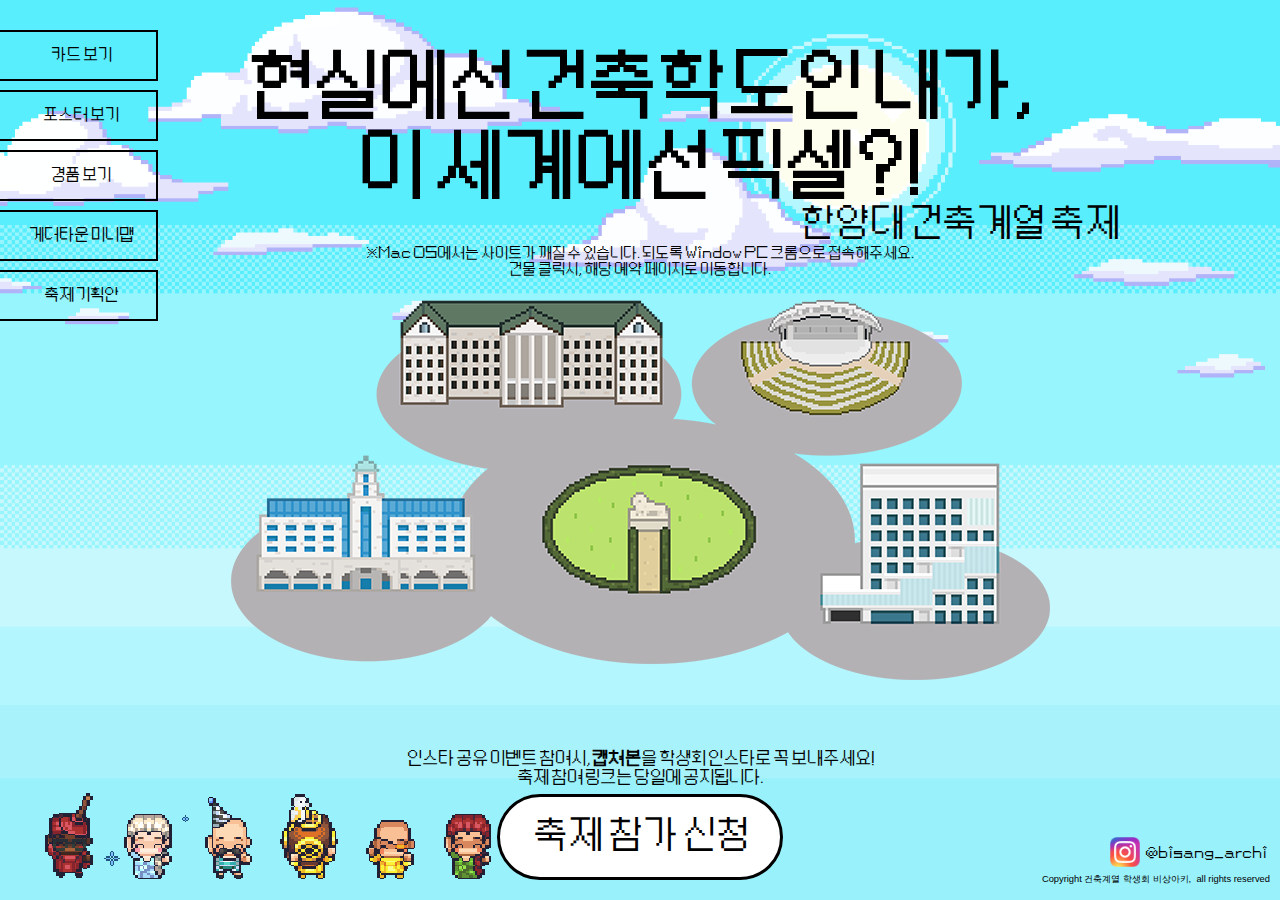
==== html/index.html @ 5f9b75dd "Add files via upload" ====
<!DOCTYPE html>
<html lang="kor" dir="ltr">
  <head>
    <meta charset="utf-8">
    <meta property="og:type" content="website" />
    <meta property="og:title" content="건축계열 메타버스 축제" />
    <meta property="og:site_name" content="건축계열 메타버스 축제" />
    <meta property="og:url" content="Archi_Festival" />
    <meta property="og:image" content="../image/thumbnail.png" />
    <meta property="og:image:width" content="800" />
     <meta property="og:image:height" content="400" />
    <title>건축계열 메타버스 축제</title>
    <link rel="stylesheet" href="../css/index.css">
    <link rel="stylesheet" href="../css/font.css">
    <link rel="stylesheet" href="../css/warning.css">
    <link rel="stylesheet" href="../css/cardnews.css">
    <link rel="stylesheet" href="../css/poster.css">
    <link rel="stylesheet" href="../css/gifts.css">
    <link rel="stylesheet" href="../css/minimap.css">
    <link rel="stylesheet" href="../css/character.css">
    <link rel="stylesheet" href="../css/mobile.css">
    <link rel="preconnect" href="https://fonts.googleapis.com">
    <link rel="preconnect" href="https://fonts.gstatic.com" crossorigin>
    <link href="https://fonts.googleapis.com/css2?family=Black+Han+Sans&family=Gothic+A1:wght@200;300;400;500;600&display=swap" rel="stylesheet">
    <script src="../js/jquery.js"></script>
  </head>
  <body>
    <div class="loading">로딩중입니다. 첫 접속시에만 조금 걸려요!</div>
    <div class="main_background">
      <div id="Maintext"><span id="title1">현실에선 건축학도인 내가,</span><br><span id="title2">이 세계에선 픽셀?!</span></div>
      <div id="Suptext">한양대 건축계열 축제</div>
      <p> ※Mac OS에서는 사이트가 깨질 수 있습니다. 되도록 Window PC 크롬으로 접속해주세요.<br>건물 클릭시, 해당 예약 페이지로 이동합니다.</p>
      <div class="mapbackdiv"></div>

      <div id="goobongwan_hover" class="hovercards" onclick="open_warning()"></div>
      <img src="../image/goobongwan.png" alt="" id="goobongwan" class="mapbackcards">
      <div id="goobongwan_in" class="hoverbox_in"></div>
      <div class="warning">
        <div class="warning_close_box" onclick="close_warning()"></div>
        <p>해당 컨텐츠는 예약 시스템이 <br>없습니다.</p>
      </div>

      <div id="sinbongwan_hover" class="hovercards" onclick="open_choosen()"></div>
      <img src="../image/sinbongwan.png" alt="" id="sinbongwan" class="mapbackcards" >
      <div id="sinbongwan_in" class="hoverbox_in"></div>

      <div class="choosen">
        <div class="choosen_close_box" onclick="close_choosen()"></div>
        <p>어디로 신청하시겠습니까?</p>
        <div class="choosen_checkbox_container">
          <div class="choosen_checkbox" onclick="window.open('https://forms.gle/JzADonLc4rcJvpKA8')">카트라이더러쉬<br>스피드개인전</div>
          <div class="choosen_checkbox" onclick="window.open('https://forms.gle/sgK7qdejsX16yZYp8')">카트라이더러쉬<br><span style="font-size:14pt">스피드/아이템 팀전</span></div>
          <div class="choosen_checkbox" onclick="window.open('https://forms.gle/xpBrW6eU9uTi1K5j8')">배틀그라운드<br>개인전</div>
          <div class="choosen_checkbox" onclick="window.open('https://forms.gle/54CwD9opW9oh6K318')">배틀그라운드<br>스쿼드전</div>
          <div class="choosen_checkbox" onclick="window.open('https://forms.gle/DKQyKh5vtcHWp9Hj8')">크레이지<br>아케이드</div>
        </div>
      </div>

      <div id="nochun_hover" class="hovercards" onclick="window.open('https://forms.gle/TB1rmg43dMuB9ekB9')"></div>
      <img src="../image/nochun.png" alt="" id="nochun" class="mapbackcards">
      <div id="nochun_in" class="hoverbox_in"></div>

      <div id="gunchook_hover" class="hovercards" onclick="window.open('https://forms.gle/kRsphuBkcfKK7E4QA')"></div>
      <img src="../image/gunchook.png" alt="" id="gunchook" class="mapbackcards">
      <div id="gunchook_in" class="hoverbox_in"></div>

      <div id="sajasang_hover" class="hovercards" onclick="open_warning()"></div>
      <img src="../image/sajasang.png" alt="" id="sajasang" class="mapbackcards">
      <div id="sajasang_in" class="hoverbox_in"></div>

      <div class="Plustext1">인스타 공유 이벤트 참여시, <strong>캡쳐본</strong>을 학생회 인스타로 꼭 보내주세요! <br>축제 참여 링크는 당일에 공지됩니다.</div>
      <div class="startbutton" onclick="window.open('https://forms.gle/3Bc18C3RKUFPEm5r7')"><p>축제 참가 신청</p></div>
    </div>
    <div id="cardbutton" class="sidebutton" onclick="opencards()">카드 보기</div>
    <div class="cardnews_container">
      <div class="closecards" onclick="closecards()"></div>
      <div class="semo1" onclick="pointminus()"></div>
      <div id="card0" class="cardnews"></div>
      <div id="card1" class="cardnews"></div>
      <div id="card2" class="cardnews"></div>
      <div id="card3" class="cardnews"></div>
      <div id="card4" class="cardnews"></div>
      <div id="card5" class="cardnews"></div>
      <div class="semo2" onclick="pointplus()"></div>
    </div>
    <div id="posterbutton" class="sidebutton" onclick="openposter()">포스터 보기</div>
    <div class="poster_container">
      <div class="poster"></div>
      <div class="closeposter" onclick="closeposter()"></div>
    </div>

    <div id="giftsbutton" class="sidebutton" onclick="opengifts()">경품 보기</div>
    <div class="gifts_container">
      <div class="gifts_text">
        <h1>축제 전체 경품</h1>
        <p>
          <strong>1) 게임컨텐츠 우승자 (총 105만원)</strong><br>
          OX퀴즈 우승자: 골드킹 콤보+치즈볼+뿌링핫도그+콜라 1.25L (3만원) <br>
          카트라이더 러쉬(스피드 개인전) <br>
           &nbsp;1등 : 컬쳐랜드 문화상품권 4만원권 <br>
           &nbsp;2등 : 컬쳐랜드 문화상품권3만원권 <br>
           &nbsp;3등 : bbq황금올리브+콜라 <br>
          카트라이더 러쉬(스피드 팀전): 우승1팀 4인 (인당 3만원 상당의 도미노피자 한판) <br>
          카트라이더 러쉬(아이템 팀전) 우승1팀 4인 (인당 3만원 상당의 피자헛 치즈크러스트 티본스테이크 & 쉬림프L) <br>
          배틀그라운드(솔로전): 1등(6만원 상당의 피자 + 치킨 세트), 2등(4만원 상당의 치킨세트), 3등(bbq황금올리브치킨+콜라) <br>
          배틀그라운드(스쿼드전): 우승1팀 4인 (인당 4만원 상당의 뿌링클+후라이드+치즈볼+콜라 1.25L) <br>
          크레이지아케이드(현장참여): 베라교환권5개, 커피교환권5개 (배스킨라빈스 싱글킹, 스타벅스 아이스 아메리카노T) <br>
          건축관/과기관 방탈출: 1등(아웃백 6만원쿠폰), 2등(4만원 상당의 굽네 갈비천왕치킨+시카고피자+갈비치밥+콜라1.25L), <br>
          3등(bbq황금올리브+콜라)<br>
          리그오브레전드(학공전): 우승1팀 5인 (인당 문화상품권 5만원권) <br><br>
          <strong>2) 게임승리예측 경품 배팅 (총 54만원)</strong> <br>
          카트라이더 러쉬(스피드 팀전): 파리바게트 3000원권(40명) <br>
          카트라이더 러쉬(아이템 팀전): 파리바게트 3000원권(40명) <br>
          리그오브레전드(학공전): 배스킨라빈스 싱글레귤러(100명) <br><br>
          <strong>3) 인스타스토리 공유 이벤트 (총 30만원)</strong> <br>
          메타버스 온라인 축제 인스타 스토리 해시태그 공유 인증: 공차 블랙밀크티+펄(50명)<br>
          게더타운 지정 포토존 촬영본 인스타 스토리 공유 인증: 스타벅스 아이스아메리카노T(50명) <br><br>
          <strong>4) 보물찾기 (총 55만원)</strong> <br>
          보물 오브젝트(1): 담요(20명)<br>
          보물 오브젝트(2): 죠르디 목쿠션(10명)<br>
          보물 오브젝트(3): 빈백(5명)<br><br>
          <strong>5) 경품추첨 (총 65만원)</strong><br>
          당첨자 경품 증정(16명)<br>
          (맥도날드 만원권x5명, 필로우세트x4명, 스타벅스 3만원권x3명, 안마기x2명, 꽃등심x1명, 에어팟프로x1명)<br><br>
          ※상황에 따라 제공되는 경품은 달라질 수 있습니다.<br>
          ※경품 지급까지 약간의 시간이 걸릴 수 있습니다.
        </p>
      </div>
      <img src="../image/airpods.png" alt="에어팟프로" class="gifts_image">
      <div class="closegifts" onclick="closegifts()"></div>
    </div>

    <div id="minibutton" class="sidebutton" onclick="openminimap()">게더타운 미니맵</div>
    <div class="minimap_container">
      <div class="minimap"></div>
      <div class="closemini" onclick="closeminimap()"></div>
    </div>
    <a href="../file/Festival.pdf" download="축제 기획안" id="pdfbutton" class="sidebutton">축제 기획안</a>
    <div class="character"></div>
    <div class="instagram" onclick="window.open('https://www.instagram.com/bisang_archi/')"></div><div class="instagram_text">@bisang_archi</div>
    <div class="mynameisjunsung">Copyright 건축계열 학생회&nbsp;비상아키,&nbsp; all rights reserved</div>

    <div class="no_mobile"><p>모바일로는 축제 참가 신청만 가능해요 !<br>Windows PC 크롬으로 접속해주세요 !</p></div>
    <div class="startbutton_mobile" onclick="window.open('https://forms.gle/3Bc18C3RKUFPEm5r7')"><p>축제 참가 신청</p></div>
    <div class="mobile_background_container">
      <div class="mobilecards" id="Cartrider_mobile">
        <div class="mobilecards-text-container">카트라이더</div>
        <div class="mobilecards_sidebox"><div class="circle"></div></div>
      </div>
      <div class="mobilecards"></div>
      <div class="mobilecards"></div>
      <div class="mobilecards"></div>
      <div class="mobilecards"></div>
    </div>



    <script src="../js/warning.js"></script>

  </body>
</html>
---- css/index.css ----
html {
    scroll-behavior: smooth;
}

body{
  -ms-overflow-style: none; /* IE and Edge */
   scrollbar-width: none; /* Firefox */
   margin:0;
   font-family: "pfstar", sans-serif;
}

.loading{
  position:fixed;
  z-index:99;
  width:100%;
  height:100%;
  background-color:#363636;
  color:white;
  display:flex;
  flex-direction:column;
  justify-content: center;
  align-items: center;
  font-size:50px;
}


.main_background{
  height:100vh;
  display:none;
  flex-direction:column;
  align-items: center;
  position:absolute;
  margin:0;
  width:100%;
  background-image: url("../image/sitebackground.png");
  background-size:cover;
  background-position:top;

  -webkit-animation:background_dif 0.5s ease-out;
  animation:background_dif 0.5s ease-out;
  -webkit-animation-duration:1.5s;
          animation-duration:1.5s;
}

.main_background p{
  text-align: center;
}

@-webkit-keyframes background_dif{
  0%{
    opacity:0.7;
    background-size:105%;
  }
  100%{
    opacity:1;
    background-size:100%;
  }
}

@keyframes background_dif{
  0%{
    opacity:0.7;
    background-size:105%;
  }
  100%{
    opacity:1;
    background-size:100%;
  }
}


#Maintext{
  width:100%;
  position:relative;
  display:block;
  margin: 50px 0 0 0;
  font-family: "pfstar-bold", cursive;
  font-size:60pt;
  text-align: center;
}

#Suptext{
  width:30%;
  position:relative;
  display:block;
  margin: 10px 0 0 50%;
  font-family:"pfstar",cursive;
  font-size:30pt;
  text-align:center;
  line-height: 10px;
}

.mapbackdiv{
  width:821px;
  height:380px;
  background-image:url("../image/Mainmap.png");
  background-size:cover;

  position:absolute;
  margin: 300px 0 0 0;
  /* margin: 50px auto; */

  background-color:transparent;
}

.mapbackcards{
  position:absolute;
  width:821px;
  height:380px;
  background-size:cover;
  background-color:transparent;
  margin: 300px 0 0 0;
  opacity:0;
}

#goobongwan{
  background-image:url("../image/goobongwan.png");
}

#sinbongwan{
  background-image:url("../image/sinbongwan.png");
}

#nochun{
  background-image:url("../image/nochun.png");
}

#gunchook{
  background-image:url("../image/guchook.png");
}



.hovercards{
  display:block;
  position:absolute;
  z-index:2;
  cursor:pointer;
}

#goobongwan_hover{
  width:260px;
  height:100px;
  top:300px;
  margin-right:210px;
}

#sinbongwan_hover{
  width:210px;
  height:100px;
  top:490px;
  margin-right:545px;
}

#nochun_hover{
  width:170px;
  height:130px;
  top:290px;
  margin-left:370px;
}

#gunchook_hover{
  width:180px;
  height:170px;
  top:460px;
  margin-left:540px;
}

#sajasang_hover{
  width:220px;
  height:120px;
  top:470px;
  margin-left:20px;
}




.hoverbox_in{
  display:block;
  opacity:0;
  position:absolute;
  width:460px;
  height:280px;
  transition:0.2s;
}


#sinbongwan_in{
  left:50px;
  top:530px;
  background-image:url("../image/sinbongwan_in.png");
}

#goobongwan_in{
  left:80px;
  top:330px;
  background-image:url("../image/goobongwan_in.png");
}

#gunchook_in{
  right:70px;
  top:510px;
  background-image:url("../image/gunchook_in.png");
}

#sajasang_in{
  right:90px;
  top:380px;
  background-image:url("../image/sajasang_in.png");
}

#nochun_in{
  right:80px;
  top:300px;
  background-image:url("../image/nochun_in.png");
}

#goobongwan_hover:hover ~ #goobongwan{
  opacity:1;
  transition:0.2s;
}

#goobongwan_hover:hover ~ #goobongwan_in{
  opacity:1;
  transition:0.2s;
}

#sinbongwan_hover:hover ~ #sinbongwan{
  opacity:1;
  transition:0.2s;
}

#sinbongwan_hover:hover ~ #sinbongwan_in{
  opacity:1;
  transition:0.2s;
}

#nochun_hover:hover ~ #nochun{
  opacity:1;
  transition:0.2s;
}

#nochun_hover:hover ~ #nochun_in{
  opacity:1;
  transition:0.2s;
}

#gunchook_hover:hover ~ #gunchook{
  opacity:1;
  transition:0.2s;
}

#gunchook_hover:hover ~ #gunchook_in{
  opacity:1;
  transition:0.2s;
}

#sajasang_hover:hover ~ #sajasang{
  opacity:1;
  transition:0.2s;
}

#sajasang_hover:hover ~ #sajasang_in{
  opacity:1;
  transition:0.2s;
}

.Plustext1{
  color:black;
  font-size:14pt;
  width:600px;
  height:14px;
  z-index: 1;

  position:absolute;
  top:750px;
  text-align: center;
}

.startbutton{
  width:280px;
  height:80px;
  margin:0 auto;
  margin-top:500px;
  border-radius:300px;

  display:flex;
  justify-content: center;
  align-items: center;
  text-align:center;

  background-color:white;
  border-width: 5px;
  border-color:black;
  border:solid;
  cursor:pointer;
}

.startbutton:hover{
  background-color:black;
  color:white;
  border-color:black;
  transition:0.2s;
}

.startbutton p {
  text-align: center;
  font-size:30pt;

  -ms-user-select: none;
  -moz-user-select: -moz-none;
  -khtml-user-select: none;
  -webkit-user-select: none;
  user-select: none;
}
---- css/font.css ----
@font-face {
  src: url("../font/PFstardust.ttf");
  font-family: "pfstar";
}

@font-face {
  src: url("../font/PFstardust+bold.ttf");
  font-family: "pfstar-bold";
}

@font-face {
  src: url("../font/PFstardustS.ttf");
  font-family: "pfstar-s";
}

@font-face {
  src: url("../font/PFstardustS+Bold.ttf");
  font-family: "pfstar-s-bold";
}

@font-face{
  src: url("../font/AppleSDGothicNeoM.ttf");
  font-family: "AppleM";
}
---- css/warning.css ----
.warning{
  width:500px;
  height:200px;
  z-index: 3;
  text-align: center;
  font-size:30pt;
  background-color:white;

  display:none;
  flex-direction:column;
  align-items: center;
  justify-content: center;

  position:fixed;
  top:330px;


  border:3px solid black;
}

.warning_close_box{
  display:none;
  position:fixed;
  top:340px;
  margin-left: 450px;
  width:30px;
  height:30px;
  background-image:url("../image/xbox.png");
  background-size:cover;
  cursor:pointer;
  z-index: 5;
}

.choosen_close_box{
  display:block;
  position:fixed;
  top:340px;
  margin-left: 940px;
  width:30px;
  height:30px;
  background-image:url("../image/xbox.png");
  background-size:cover;
  cursor:pointer;
  z-index: 5;
}

.choosen{
  width:1000px;
  height:200px;
  z-index: 3;
  text-align: center;
  font-size:30pt;
  background-color:white;

  display:none;
  flex-direction:column;
  align-items: center;
  justify-content: center;

  position:fixed;
  top:330px;


  border:3px solid black;
}
.choosen_checkbox_container{
  width:900px;
  height:60px;
  z-index: 4;
  margin-bottom:15px;

  display:flex;
  flex-direction: row;
  justify-content: space-between;
  align-items: center;
  flex-grow:

}

.choosen_checkbox{
  width:160px;
  height:60px;
  z-index: 5;

  background-color: rgb(122, 135, 150);
  color:white;
  font-size:18pt;
  display:flex;
  flex-direction:column;
  justify-content: center;
  align-items: center;

  cursor:pointer;
}

.choosen_checkbox:hover{
  background-color:rgb(81, 88, 98);
  transition:0.1s;
}
---- css/cardnews.css ----
.sidebutton{
  position:absolute;
  background-color:transparent;
  z-index: 4;
  border:2px solid black;
  color:black;

  text-align: center;
  padding:15px 0 15px 30px;
  font-size:13pt;

  width:150px;
  -ms-user-select: none;
  -moz-user-select: -moz-none;
  -khtml-user-select: none;
  -webkit-user-select: none;
  user-select: none;
  cursor:pointer;

  transition:0.1s;
}

#cardbutton{
  top:30px;
  left:-2vw;
}

#posterbutton{
  top:90px;
  left:-2vw;
}

#giftsbutton{
  top:150px;
  left:-2vw;
}

#minibutton{
  top:210px;
  left:-2vw;
  text-decoration: none;
}

#pdfbutton{
  top:270px;
  left:-2vw;
  text-decoration: none;
}

#cardbutton:hover{
  width:160px;
  border:2px solid #596571;
  transition-timing-function: ease-out;

  left:0;
  background-color:#596571;
  color:#E6F6F3;
  padding:15px 0;
}

#posterbutton:hover{
  width:160px;
  border:2px solid #596571;
  transition-timing-function: ease-out;

  left:0;
  background-color:#596571;
  color:#E6F6F3;
  padding:15px 0;
}

#giftsbutton:hover{
  width:160px;
  border:2px solid #596571;
  transition-timing-function: ease-out;

  left:0;
  background-color:#596571;
  color:#E6F6F3;
  padding:15px 0;
}

#minibutton:hover{
  width:160px;
  border:2px solid #596571;
  transition-timing-function: ease-out;

  left:0;
  background-color:#596571;
  color:#E6F6F3;
  padding:15px 0;
}

#pdfbutton:hover{
  width:160px;
  border:2px solid #596571;
  transition-timing-function: ease-out;

  left:0;
  background-color:#596571;
  color:#E6F6F3;
  padding:15px 0;
}

.cardnews_container{
  display:none;

  z-index: 7;
  width:100%;
  height:100vh;
  position:fixed;
  flex-direction: row;
  justify-content: center;
  align-items: center;

  background-color:rgba(0,0,0,0.5);
}

.semo1{
  width:50px;
  height:100px;
  margin-right:40px;
  background-image:url("../image/semo1.png");
  cursor:pointer;
}

.semo2{
  width:50px;
  height:100px;
  margin-left:40px;
  background-image:url("../image/semo2.png");
  cursor:pointer;
}

.cardnews{
  z-index: 8;
  width:700px;
  height:700px;
  background-size:cover;
  display:none;
  top:132px;
}

#card0{
  background-image:url("../image/0.png");
  display:block;
}

#card1{
  background-image:url("../image/1.png");
}

#card2{
  background-image:url("../image/2.png");
}

#card3{
  background-image:url("../image/3.png");
}

#card4{
  background-image:url("../image/4.png");
}

#card5{
  background-image:url("../image/5.png");
}

.closecards{
  width:40px;
  height:40px;
  background-image:url("../image/xbox.png");
  background-size:cover;
  position:relative;
  top:-323px;
  left:783px;
  z-index: 9;
  cursor:pointer;
}
---- css/poster.css ----
.poster_container{
  display:none;

  z-index: 7;
  width:100%;
  height:100vh;
  position:fixed;
  flex-direction: column;
  justify-content: center;
  align-items: center;

  background-color:rgba(0,0,0,0.5);
}

.poster{
  width:600px;
  height:800px;
  background-image:url("../image/poster.png");
}

.closeposter{
  width:40px;
  height:40px;
  background-image:url("../image/xbox.png");
  background-size:cover;
  position:relative;
  top:-800px;
  left:280px;
  z-index: 8;
  cursor:pointer;
}
---- css/gifts.css ----
.gifts_container{
  display:none;

  z-index: 7;
  width:100%;
  height:100vh;
  position:fixed;
  flex-direction: row;
  justify-content: center;
  align-items: center;

  background-color:rgba(0,0,0,0.5);
}

.gifts_text{
  position:absolute;
  top:50px;
  width:680px;
  height:740px;
  font-family: sans-serif;


  background-color:white;
  padding:40px 60px;

  border:3px solid black;
}

.gifts_text p{
  position: absolute;
  z-index: 8;
  font-size:10pt;
  font-family: sans-serif;
}

.gifts_image{
  position:absolute;
  z-index: 7;
  top:460px;
  margin-left: 460px;
  width:414px;
  height:414px;
}

.closegifts{
  width:40px;
  height:40px;
  background-image:url("../image/xbox.png");
  background-size:cover;
  position:fixed;
  top:60px;
  margin-left: 740px;
  z-index: 8;
  cursor:pointer;
}
---- css/minimap.css ----
.minimap_container{
  display:none;

  z-index: 7;
  width:100%;
  height:100vh;
  position:fixed;
  flex-direction: row;
  justify-content: center;
  align-items: center;

  background-color:rgba(0,0,0,0.5);
}

.minimap{
  width:1300px;
  height:800px;
  background-image: url("../image/minimap.png");
}

.closemini{
  width:40px;
  height:40px;
  background-image:url("../image/xbox.png");
  background-size:cover;
  position:relative;
  top:-380px;
  left:-40px;
  z-index: 9;
  cursor:pointer;
}
---- css/character.css ----
.character{
  width:501px;
  height:88px;
  background-color:white;
  z-index: 10;
  position:absolute;
  top:88vh;
  left:1.2vw;
  background-image:url("../image/character.gif");
  background-color:transparent;
}

#Maintext #title1{
  -webkit-animation:left ease;
  animation:left ease;
  -webkit-animation-duration:1s;
          animation-duration:1s;
  -webkit-animation-delay:0.6s;
          animation-delay:0.6s;
  -webkit-animation-fill-mode: backwards;
          animation-fill-mode: backwards;
}

#Maintext #title2{
  -webkit-animation:right ease;
  animation:right ease;
  -webkit-animation-duration:1s;
          animation-duration:1s;
  -webkit-animation-delay:0.8s;
          animation-delay:0.8s;
  -webkit-animation-fill-mode: backwards;
          animation-fill-mode: backwards;
}




@-webkit-keyframes left {
  0% {
    margin-left: -2%;
    opacity: 0;
  }
  100% {
    margin-left: 0;
    opacity: 1;
  }
}

@keyframes left {
  0% {
    margin-left: -2%;
    opacity: 0;
  }
  100% {
    margin-left: 0;
    opacity: 1;
  }
}

@-webkit-keyframes right{
  0% {
    margin-right: -2%;
    opacity: 0;
  }
  100% {
    margin-right: 0;
    opacity: 1;
  }
}

@keyframes right{
  0% {
    margin-right: -2%;
    opacity: 0;
  }
  100% {
    margin-right: 0;
    opacity: 1;
  }
}

.instagram{
  width:30px;
  height:30px;
  position:absolute;
  top:93vh;
  right:140px;
  background-image:url("../image/instagram.png");
  background-size:contain;
  z-index: 11;

  cursor:pointer;
}

.instagram_text{
  width:30px;
  height:30px;
  position:absolute;
  top:94vh;
  right:105px;
  z-index: 11;
}

.mynameisjunsung{
  font-family:sans-serif;
  font-size:7pt;
  position:absolute;
  top:97vh;
  right:10px;
  z-index: 11;
}
---- css/mobile.css ----
.no_mobile{
  display:none;
  width:100%;
  height:300px;
  margin:0;
  text-align:center;
  font-size:4vw;
  justify-content: center;
  align-items: center;

  top:10vh;
  background-color:white;
}

.startbutton_mobile{
  width:280px;
  height:80px;
  margin:0 auto;
  border-radius:300px;

  display:flex;
  justify-content: center;
  align-items: center;
  text-align:center;

  background-color:white;
  border-width: 5px;
  border-color:black;
  border:solid;
  cursor:pointer;
}

.startbutton_mobile:active{
  background-color:black;
  color:white;
  border-color:black;
  transition: 0.2s;
}

.startbutton_mobile p {
  text-align: center;
  font-size:30pt;

  -ms-user-select: none;
  -moz-user-select: -moz-none;
  -khtml-user-select: none;
  -webkit-user-select: none;
  user-select: none;
}




.mobile_background_container{
  width:100%;
  height:2500px;
  display:none;
  flex-direction: column;
  justify-content:space-around;
  align-items: center;
  position:absolute;
  top:500px;
}

.mobilecards{
  width:90%;
  height:450px;
  /* border:1px solid black; */
  background-size:contain;
  background-position:0;
  display:flex;
  flex-direction: row;
  justify-content: space-between;
}

.mobilecards-text-container{
  /* border:1px solid gray; */
  width:77%;
  height:450px;
  text-align: center;
  display:flex;
  justify-content:flex-end;
  align-items:flex-end;
  color:white;
  font-size:60pt;
  font-family:'Black Han Sans',sans-serif;
}
.mobilecards_sidebox{
  width:23%;
  height:450px;
  background-color:white;
}
.circle{
  width:30px;
  height:30px;
  border-radius: 100px;
  position:absolute;
  top:420px;
  right:70px;
  background-color:#009bff;
}

#Cartrider_mobile{
  background-image:url("../image/cartrider-mobile.png");
}


/* ----------------------------------------- */
@media screen and (max-width: 1068px) {
  .main_background{
    display:none !important;
  }
  .no_mobile{
    display:flex;
    font-family: 'Gothic A1', sans-serif;
  }
  html{
    background-image: url("../image/sitebackground-mobile.png");
    background-size:80%;
    background-position: top center;
    background-repeat: no-repeat;
    background-color:#ADEFF9;
  }
  body{
    font-family:"Gothic A1", sans-serif;
  }
  .sidebutton{
    display:none;
  }
  .mobile_background_container{
    display:flex;
  }
}
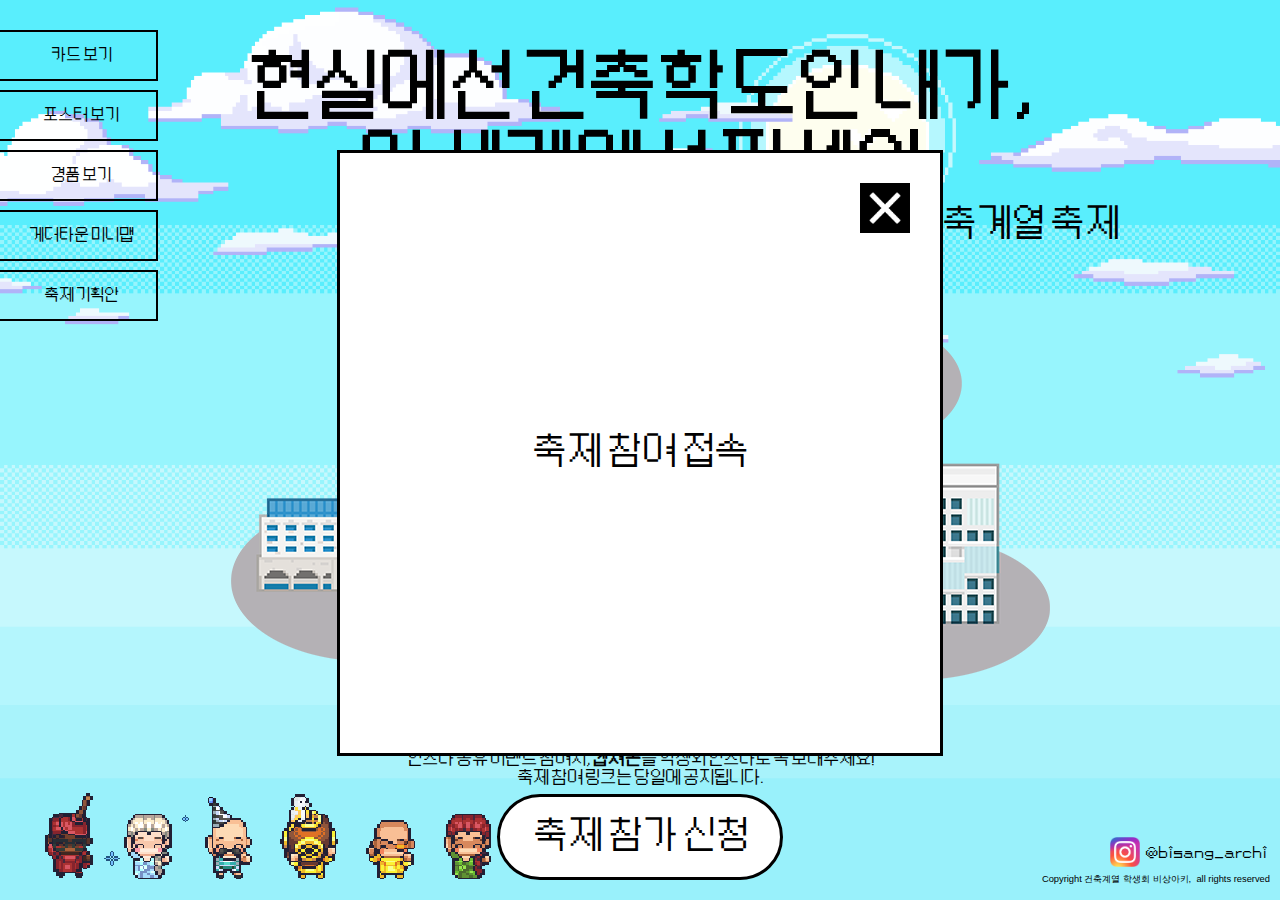
==== commit 5121abf4: "Add files via upload" ====
--- a/html/index.html
+++ b/html/index.html
@@ -19,14 +19,18 @@
     <link rel="stylesheet" href="../css/minimap.css">
     <link rel="stylesheet" href="../css/character.css">
     <link rel="stylesheet" href="../css/mobile.css">
+    <link rel="stylesheet" href="../css/announce.css">
     <link rel="preconnect" href="https://fonts.googleapis.com">
     <link rel="preconnect" href="https://fonts.gstatic.com" crossorigin>
-    <link href="https://fonts.googleapis.com/css2?family=Black+Han+Sans&family=Gothic+A1:wght@200;300;400;500;600&display=swap" rel="stylesheet">
+    <link href="https://fonts.googleapis.com/css2?family=Black+Han+Sans&family=Gothic+A1:wght@200;300;400;500;600&family=Source+Sans+Pro:wght@200;300;400;600&display=swap" rel="stylesheet">
     <script src="../js/jquery.js"></script>
   </head>
   <body>
+
+
     <div class="loading">로딩중입니다. 첫 접속시에만 조금 걸려요!</div>
     <div class="main_background">
+
       <div id="Maintext"><span id="title1">현실에선 건축학도인 내가,</span><br><span id="title2">이 세계에선 픽셀?!</span></div>
       <div id="Suptext">한양대 건축계열 축제</div>
       <p> ※Mac OS에서는 사이트가 깨질 수 있습니다. 되도록 Window PC 크롬으로 접속해주세요.<br>건물 클릭시, 해당 예약 페이지로 이동합니다.</p>
@@ -69,7 +73,14 @@
       <div id="sajasang_in" class="hoverbox_in"></div>
 
       <div class="Plustext1">인스타 공유 이벤트 참여시, <strong>캡쳐본</strong>을 학생회 인스타로 꼭 보내주세요! <br>축제 참여 링크는 당일에 공지됩니다.</div>
+
       <div class="startbutton" onclick="window.open('https://forms.gle/3Bc18C3RKUFPEm5r7')"><p>축제 참가 신청</p></div>
+      <div class="announcement-container" onclick="window.open('https://gather.town/invite?token=lA62bA3ZuMKI072IKaRyo3R3gBv3z11y')">
+        축제 참여 접속
+        <div class="close_boxbox" onclick="close_boxbox()"></div>
+      </div>
+
+
     </div>
     <div id="cardbutton" class="sidebutton" onclick="opencards()">카드 보기</div>
     <div class="cardnews_container">
@@ -140,18 +151,58 @@
     <div class="instagram" onclick="window.open('https://www.instagram.com/bisang_archi/')"></div><div class="instagram_text">@bisang_archi</div>
     <div class="mynameisjunsung">Copyright 건축계열 학생회&nbsp;비상아키,&nbsp; all rights reserved</div>
 
-    <div class="no_mobile"><p>모바일로는 축제 참가 신청만 가능해요 !<br>Windows PC 크롬으로 접속해주세요 !</p></div>
+  <div class="mobile-container">
+    <div class="no_mobile"><p>현실에선 건축학도인 내가,<br>이 세계에선 픽셀?!</p></div>
+    <div class="no_mobile_warningtext">꼭 Chrome으로 접속해주세요.<br>모바일로는 "참가 신청"만 가능합니다.<br>PC 크롬버전으로 접속하면 모든 내용을 볼 수 있어요!</div>
+    <div class="cardwarningtext">해당 카트 클릭시, 게임 참가 신청서 사이트로 이동합니다.</div>
     <div class="startbutton_mobile" onclick="window.open('https://forms.gle/3Bc18C3RKUFPEm5r7')"><p>축제 참가 신청</p></div>
     <div class="mobile_background_container">
-      <div class="mobilecards" id="Cartrider_mobile">
-        <div class="mobilecards-text-container">카트라이더</div>
-        <div class="mobilecards_sidebox"><div class="circle"></div></div>
-      </div>
-      <div class="mobilecards"></div>
-      <div class="mobilecards"></div>
-      <div class="mobilecards"></div>
-      <div class="mobilecards"></div>
-    </div>
+      <div class="mobilecards" id="Cartrider_mobile" onclick="openmobilecart()">
+        <div class="applycards" id="Cartrider_mobile_applycard">
+          <div class="applycards_detail" onclick="window.open('https://forms.gle/Xhtx21NqRx4mDbpB9')">개인전</div>
+          <div class="applycards_detail" onclick="window.open('https://forms.gle/75zTFx1X67RfLvd86')">팀전</div>
+        </div>
+        <div class="mobilecards-text-container" id="Cartrider_mobile_applycard">카트라이더</div>
+        <div class="mobilecards_sidebox">
+          <div class="sidebox_text">Kartrider</div>
+          <div class="circle" style="background-color:#146eb4;"></div>
+        </div>
+      </div>
+      <div class="mobilecards" id="Lol_mobile" onclick="window.open('https://forms.gle/qN82tCyxoHiZc7g28')">
+        <div class="mobilecards-text-container">롤 학공전</div>
+        <div class="mobilecards_sidebox">
+          <div class="sidebox_text" id="Sidebox_text">League of Legends</div>
+          <div class="circle" style="background-color:#6a1392;"></div>
+        </div>
+      </div>
+      <div class="mobilecards" id="Crazyarcade_mobile" onclick="window.open('https://forms.gle/5HFptBD63cjE9Roh8')">
+        <div class="mobilecards-text-container">크레이지아케이드</div>
+        <div class="mobilecards_sidebox">
+          <div class="sidebox_text" id="Sidebox_text">Crazy Arcade</div>
+          <div class="circle" style="background-color:#ff5757;"></div>
+        </div>
+      </div>
+      <div class="mobilecards" id="Battleground_mobile" onclick="openmobilepubg()">
+        <div class="mobilecards-text-container">배틀그라운드</div>
+        <div class="mobilecards_sidebox">
+          <div class="sidebox_text" id="Sidebox_text">Battleground</div>
+          <div class="circle" style="background-color:#d5aa00;"></div>
+        </div>
+        <div class="applycards" id="Cartrider_mobile_applycard">
+          <div class="applycards_detail" onclick="window.open('https://forms.gle/pweHKKxbdiQ9Ky6Y6')">개인전</div>
+          <div class="applycards_detail" onclick="window.open('https://forms.gle/wDnW8iNv3rLQf5kA6')">스쿼드전</div>
+        </div>
+      </div>
+      <div class="mobilecards" id="Escape_mobile"  onclick="window.open('https://forms.gle/Y7cGPy8KvfD4FZtp8')">
+        <div class="mobilecards-text-container">방탈출</div>
+        <div class="mobilecards_sidebox">
+          <div class="sidebox_text" id="Sidebox_text2">Escape from Architecture Center</div>
+          <div class="circle" style="background-color:#510909;margin-top:160px;"></div>
+        </div>
+      </div>
+    </div>
+  </div>
+
 
 
 
--- a/css/mobile.css
+++ b/css/mobile.css
@@ -1,22 +1,49 @@
+.mobile-container{
+  display:none;
+}
 .no_mobile{
   display:none;
   width:100%;
-  height:300px;
+  height:280px;
   margin:0;
   text-align:center;
-  font-size:4vw;
-  justify-content: center;
-  align-items: center;
+  font-size:7vw;
+  justify-content: center;
+  align-items: center;
+  font-family:"Black Han Sans", "Gothic A1", sans-serif;
 
   top:10vh;
-  background-color:white;
+  /* background-color:white; */
+}
+.no_mobile_warningtext{
+  text-align: center;
+  width:100%;
+  display:flex;
+  justify-content: center;
+  align-items: center;
+  height:100px;
+}
+
+.cardwarningtext{
+  position:absolute;
+  z-index: 9;
+  right:30px;
+  top:590px;
+  width:100%;
+  font-size:13pt;
+
+  display:flex;
+  justify-content: flex-end;
+  align-items: center;
+  text-align: center;
 }
 
 .startbutton_mobile{
-  width:280px;
-  height:80px;
+  width:320px;
+  height:90px;
   margin:0 auto;
   border-radius:300px;
+  padding: 10px 0 0 0;
 
   display:flex;
   justify-content: center;
@@ -39,7 +66,9 @@
 
 .startbutton_mobile p {
   text-align: center;
-  font-size:30pt;
+  font-size:35pt;
+  font-family:"Black Han Sans",sans-serif;
+  font-weight:300;
 
   -ms-user-select: none;
   -moz-user-select: -moz-none;
@@ -59,7 +88,7 @@
   justify-content:space-around;
   align-items: center;
   position:absolute;
-  top:500px;
+  top:600px;
 }
 
 .mobilecards{
@@ -71,6 +100,9 @@
   display:flex;
   flex-direction: row;
   justify-content: space-between;
+
+  filter: drop-shadow(4px 3px 3px rgba(0,0,0,0.3));
+  background-color:transparent;
 }
 
 .mobilecards-text-container{
@@ -81,28 +113,120 @@
   display:flex;
   justify-content:flex-end;
   align-items:flex-end;
+  margin-right:40px;
   color:white;
   font-size:60pt;
   font-family:'Black Han Sans',sans-serif;
+  background-color:transparent;
 }
 .mobilecards_sidebox{
   width:23%;
   height:450px;
   background-color:white;
 }
+.sidebox_text{
+  writing-mode:vertical-rl;
+  text-align: center;
+  margin:15px 0 0 10px;
+  font-size:10pt;
+  font-family:'Source Sans Pro';
+  font-weight: 600;
+  letter-spacing: 1px;
+  color:rgba(0,0,0,0.5);
+  height:120px;
+}
 .circle{
-  width:30px;
-  height:30px;
+  width:60px;
+  height:60px;
   border-radius: 100px;
-  position:absolute;
-  top:420px;
-  right:70px;
-  background-color:#009bff;
+  margin:230px 0 0 120px;
+
+}
+.mobilecards_active{
+  width:78%;
+  height:450px;
+  background-color:gray;
+  position:absolute;
+  display:none;
+  z-index: 6;
 }
 
 #Cartrider_mobile{
   background-image:url("../image/cartrider-mobile.png");
 }
+
+#Lol_mobile{
+  background-image:url("../image/lol-mobile.png");
+}
+
+#Sidebox_text{
+  letter-spacing: 0px;
+  font-size:10pt;
+}
+
+#Crazyarcade_mobile{
+  background-image:url("../image/crazyarcade-mobile.png");
+}
+
+#Battleground_mobile{
+  background-image:url("../image/battleground-mobile.png");
+}
+
+#Escape_mobile{
+  background-image:url("../image/escape-mobile.png");
+}
+
+#Lol_mobile:active{
+  background-image:url("../image/lol-mobile-hover.png");
+}
+
+#Crazyarcade_mobile:active{
+  background-image:url("../image/crazyarcade-mobile-hover.png");
+}
+
+#Escape_mobile:active{
+  background-image:url("../image/escape-mobile-hover.png");
+}
+
+#Sidebox_text2{
+  letter-spacing: 0px;
+  font-size:6pt;
+  height:200px;
+  margin-top:0px;
+}
+
+.applycards{
+  width:100%;
+  height:450px;
+  position:absolute;
+  display:flex;
+  z-index: 7;
+  display:flex;
+  justify-content: center;
+  align-items: center;
+}
+
+.applycards_detail{
+  width:220px;
+  height:100px;
+  background-color:white;
+  border-radius: 100px;
+  text-align:center;
+  display:none;
+  justify-content: center;
+  align-items:center;
+
+  margin:0 40px 0 0px;
+  font-size:30pt;
+  font-family:"AppleM";
+  color:black;
+
+  background-color:white;
+}
+
+/* .mobilecards:active .applycards{
+  display:flex;
+} */
 
 
 /* ----------------------------------------- */
@@ -112,14 +236,16 @@
   }
   .no_mobile{
     display:flex;
-    font-family: 'Gothic A1', sans-serif;
+  }
+  .mobile-container{
+    display:block;
   }
   html{
     background-image: url("../image/sitebackground-mobile.png");
-    background-size:80%;
+    background-size:100%;
     background-position: top center;
     background-repeat: no-repeat;
-    background-color:#ADEFF9;
+    background-color:#B8F1F9;
   }
   body{
     font-family:"Gothic A1", sans-serif;
@@ -130,4 +256,23 @@
   .mobile_background_container{
     display:flex;
   }
-}
+
+  .character{
+    position:absolute;
+    top:520px;
+    left:1.2vw;
+  }
+
+  .instagram{
+    width:22px;
+    height:22px;
+    top:3100px;
+  }
+  .instagram_text{
+    top:3100px;
+  }
+  .mynameisjunsung{
+    top:3130px;
+    padding-bottom:30px;
+  }
+}
--- a/css/announce.css
+++ b/css/announce.css
@@ -0,0 +1,31 @@
+.announcement-container{
+  display:flex;
+  flex-direction:row;
+  justify-content: center;
+  align-items: center;
+
+  position:absolute;
+  top:150px;
+
+  z-index: 98;
+  text-align: center;
+  color:black;
+  font-size:30pt;
+  width:600px;
+  height:600px;
+
+  background-color:white;
+  border:3px solid black;
+  cursor:pointer;
+}
+
+.close_boxbox{
+  width:50px;
+  height:50px;
+  position: absolute;
+  background-image: url("../image/xbox.png");
+  background-size:contain;
+  top:30px;
+  right:30px;
+  z-index: 99;
+}
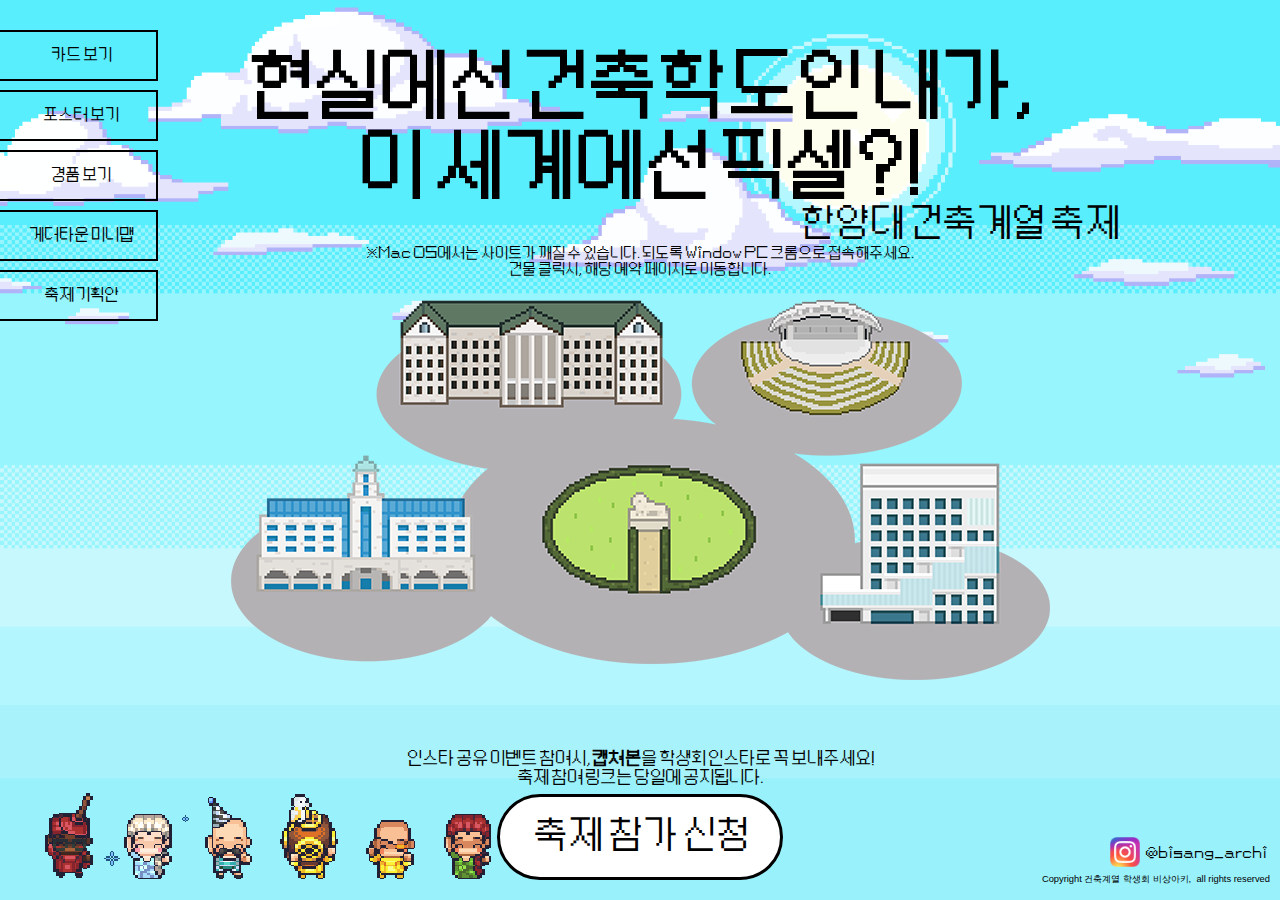
==== commit 2dba31ea: "Add files via upload" ====
--- a/html/index.html
+++ b/html/index.html
@@ -75,9 +75,9 @@
       <div class="Plustext1">인스타 공유 이벤트 참여시, <strong>캡쳐본</strong>을 학생회 인스타로 꼭 보내주세요! <br>축제 참여 링크는 당일에 공지됩니다.</div>
 
       <div class="startbutton" onclick="window.open('https://forms.gle/3Bc18C3RKUFPEm5r7')"><p>축제 참가 신청</p></div>
-      <div class="announcement-container" onclick="window.open('https://gather.town/invite?token=lA62bA3ZuMKI072IKaRyo3R3gBv3z11y')">
+      <!-- <div class="announcement-container" onclick="window.open('')">
         축제 참여 접속
-        <div class="close_boxbox" onclick="close_boxbox()"></div>
+        <div class="close_boxbox" onclick="close_boxbox()"></div> -->
       </div>
 
 
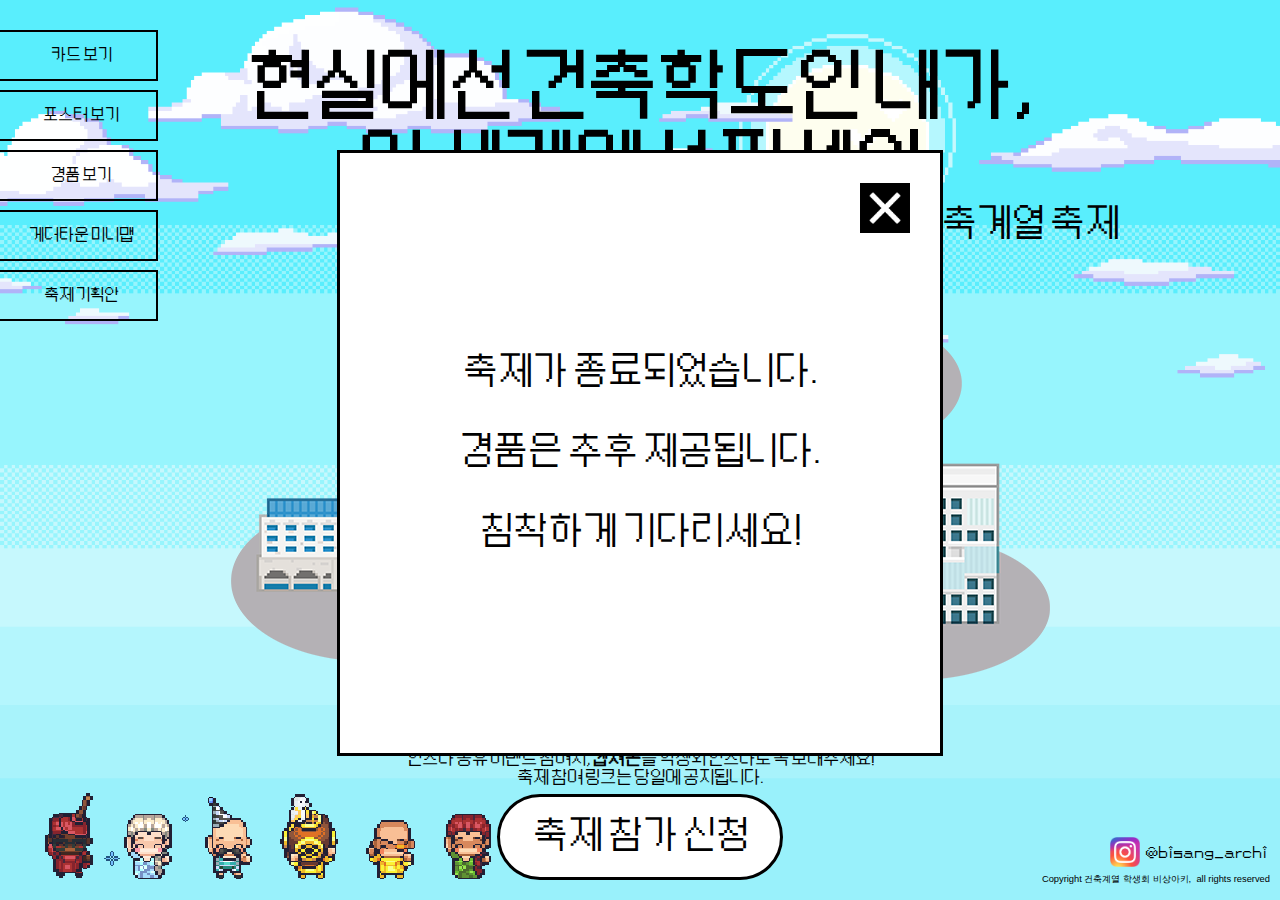
==== commit 3b59db08: "Add files via upload" ====
--- a/html/index.html
+++ b/html/index.html
@@ -75,9 +75,9 @@
       <div class="Plustext1">인스타 공유 이벤트 참여시, <strong>캡쳐본</strong>을 학생회 인스타로 꼭 보내주세요! <br>축제 참여 링크는 당일에 공지됩니다.</div>
 
       <div class="startbutton" onclick="window.open('https://forms.gle/3Bc18C3RKUFPEm5r7')"><p>축제 참가 신청</p></div>
-      <!-- <div class="announcement-container" onclick="window.open('')">
-        축제 참여 접속
-        <div class="close_boxbox" onclick="close_boxbox()"></div> -->
+      <div class="announcement-container">
+        축제가 종료되었습니다. <br><br>경품은 추후 제공됩니다. <br><br>침착하게 기다리세요!
+        <div class="close_boxbox" onclick="close_boxbox()"></div>
       </div>
 
 
@@ -152,10 +152,11 @@
     <div class="mynameisjunsung">Copyright 건축계열 학생회&nbsp;비상아키,&nbsp; all rights reserved</div>
 
   <div class="mobile-container">
+
     <div class="no_mobile"><p>현실에선 건축학도인 내가,<br>이 세계에선 픽셀?!</p></div>
     <div class="no_mobile_warningtext">꼭 Chrome으로 접속해주세요.<br>모바일로는 "참가 신청"만 가능합니다.<br>PC 크롬버전으로 접속하면 모든 내용을 볼 수 있어요!</div>
-    <div class="cardwarningtext">해당 카트 클릭시, 게임 참가 신청서 사이트로 이동합니다.</div>
-    <div class="startbutton_mobile" onclick="window.open('https://forms.gle/3Bc18C3RKUFPEm5r7')"><p>축제 참가 신청</p></div>
+    <div class="cardwarningtext">해당 카드 클릭시, 게임 참가 신청서 사이트로 이동합니다.</div>
+    <div class="startbutton_mobile"><p>축제가 종료되었습니다</p></div>
     <div class="mobile_background_container">
       <div class="mobilecards" id="Cartrider_mobile" onclick="openmobilecart()">
         <div class="applycards" id="Cartrider_mobile_applycard">
--- a/css/index.css
+++ b/css/index.css
@@ -294,7 +294,7 @@
   border-width: 5px;
   border-color:black;
   border:solid;
-  cursor:pointer;
+  cursor:not-allowed;
 }
 
 .startbutton:hover{
--- a/css/mobile.css
+++ b/css/mobile.css
@@ -66,7 +66,7 @@
 
 .startbutton_mobile p {
   text-align: center;
-  font-size:35pt;
+  font-size:23pt;
   font-family:"Black Han Sans",sans-serif;
   font-weight:300;
 
--- a/css/announce.css
+++ b/css/announce.css
@@ -16,7 +16,6 @@
 
   background-color:white;
   border:3px solid black;
-  cursor:pointer;
 }
 
 .close_boxbox{
@@ -28,4 +27,5 @@
   top:30px;
   right:30px;
   z-index: 99;
+  cursor:pointer;
 }
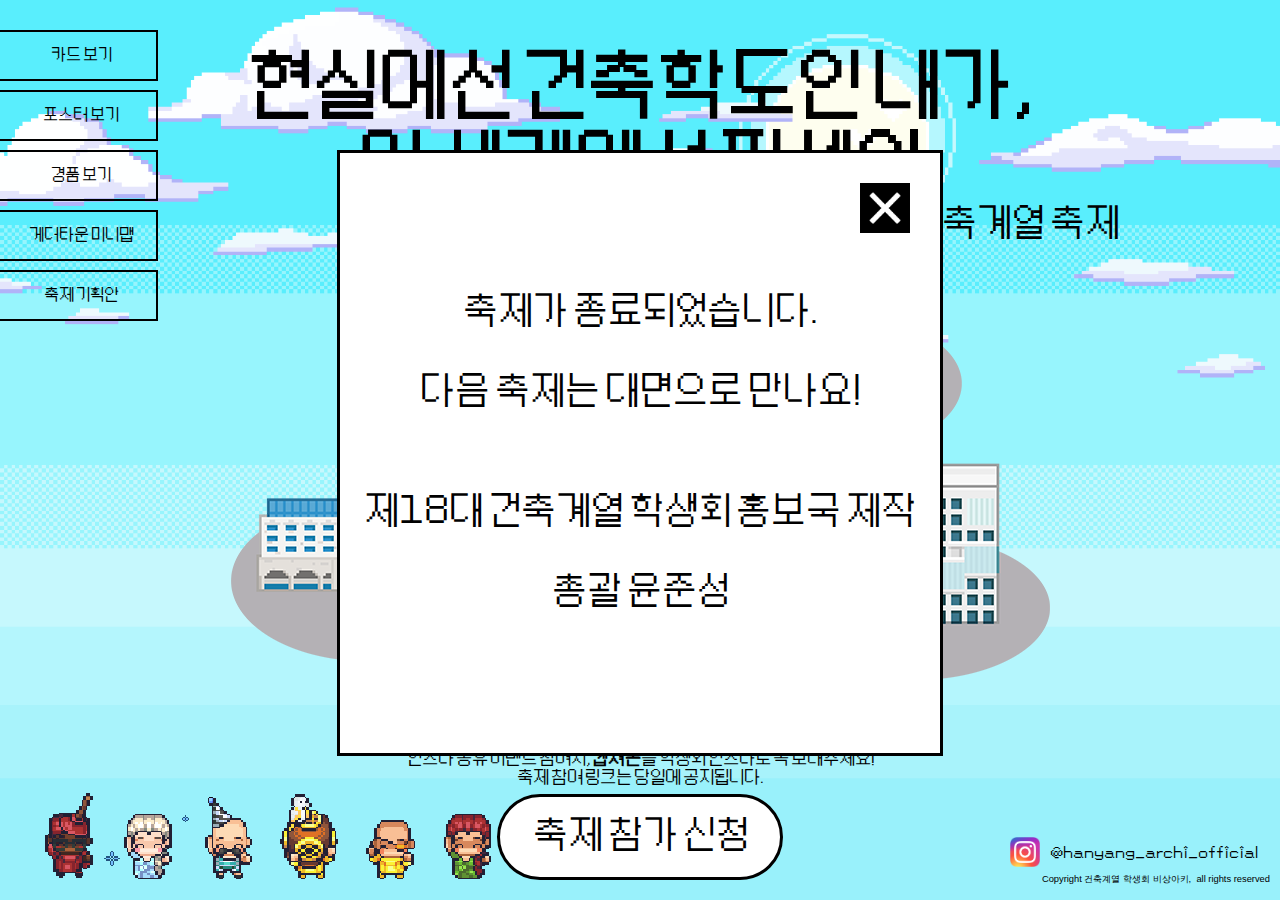
==== commit 4f7acefa: "Add files via upload" ====
--- a/html/index.html
+++ b/html/index.html
@@ -76,7 +76,7 @@
 
       <div class="startbutton" onclick="window.open('https://forms.gle/3Bc18C3RKUFPEm5r7')"><p>축제 참가 신청</p></div>
       <div class="announcement-container">
-        축제가 종료되었습니다. <br><br>경품은 추후 제공됩니다. <br><br>침착하게 기다리세요!
+        축제가 종료되었습니다. <br><br>다음 축제는 대면으로 만나요! <br><br><br>제18대 건축계열 학생회 홍보국 제작 <br><br>총괄 윤준성
         <div class="close_boxbox" onclick="close_boxbox()"></div>
       </div>
 
@@ -148,7 +148,7 @@
     </div>
     <a href="../file/Festival.pdf" download="축제 기획안" id="pdfbutton" class="sidebutton">축제 기획안</a>
     <div class="character"></div>
-    <div class="instagram" onclick="window.open('https://www.instagram.com/bisang_archi/')"></div><div class="instagram_text">@bisang_archi</div>
+    <div class="instagram" onclick="window.open('https://www.instagram.com/hanyang_archi_official/')"></div><div class="instagram_text">@hanyang_archi_official</div>
     <div class="mynameisjunsung">Copyright 건축계열 학생회&nbsp;비상아키,&nbsp; all rights reserved</div>
 
   <div class="mobile-container">
--- a/css/character.css
+++ b/css/character.css
@@ -84,7 +84,7 @@
   height:30px;
   position:absolute;
   top:93vh;
-  right:140px;
+  right:240px;
   background-image:url("../image/instagram.png");
   background-size:contain;
   z-index: 11;
@@ -97,7 +97,7 @@
   height:30px;
   position:absolute;
   top:94vh;
-  right:105px;
+  right:200px;
   z-index: 11;
 }
 
